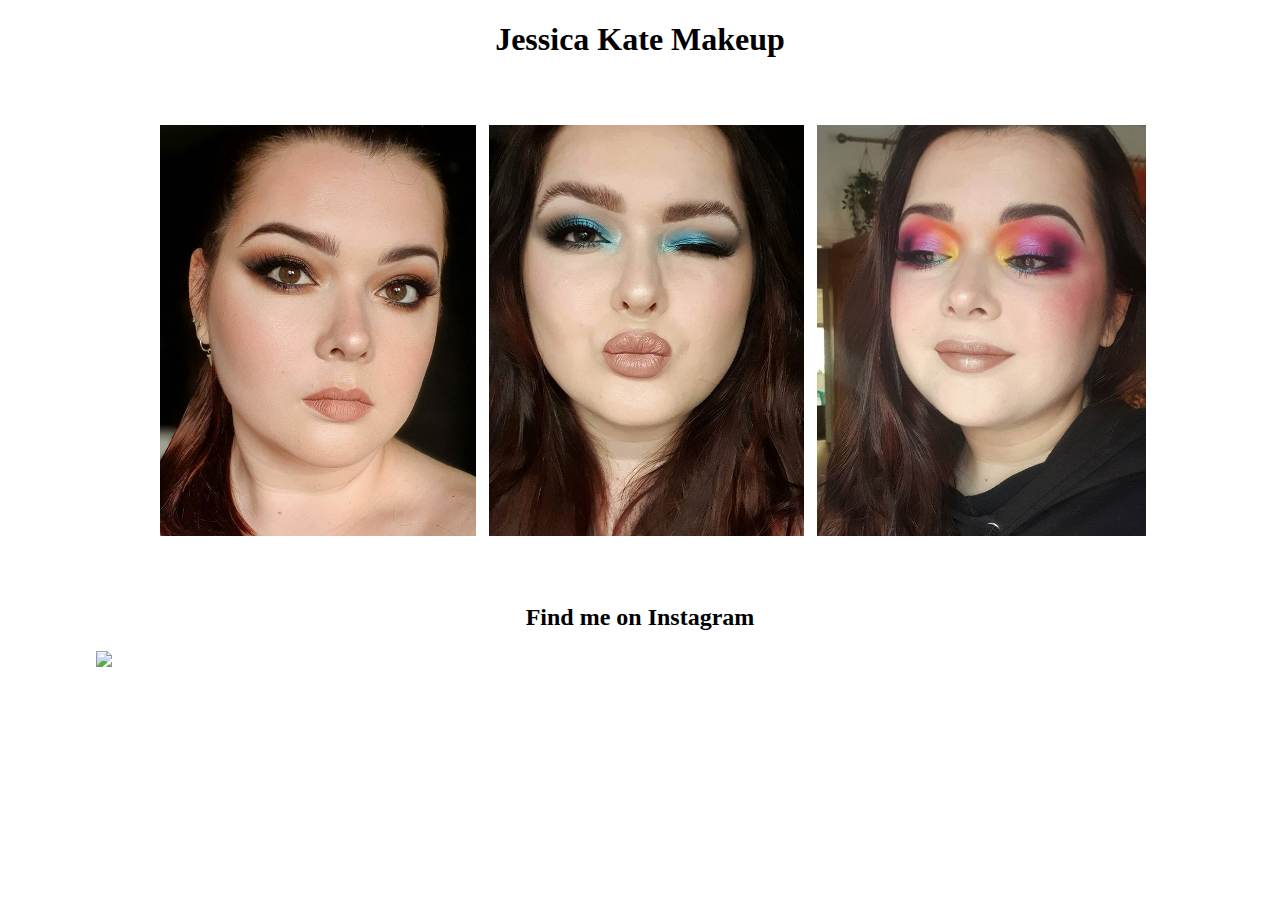
==== index.html @ 01e605d6 "added images and instagram" ====
<!DOCTYPE html>

<html>
    <head>
        <meta name="viewport" content="width=device-width, initial-scale=1.0">
        <style>
            .container
            {
                width: 85vw;
                margin: 0 auto;
                position: relative;
                min-height: 100vh;
                padding: 0;
                
            }

            html,
            body {
                height: 100vh;
                padding: 0;
                margin: 0;
                background-color: white;
            }

            .content
            {
                margin: 2vh 2vw;
            }

            .body-content 
            {
                margin-top: 2vh;
                margin-bottom: 2vh;
                padding-left: 2vw;
                padding-right: 2vw;
                padding-top: 5vh;
                padding-bottom: 5vh;
                color: #000;
                height: 100%;
            }

            .grid-container 
            {
                display: grid;
                grid-template-columns: auto auto auto;
            }
            .grid-item 
            {
                background-color: white;
                text-align: center;
            }

            .grid-img
            {
                object-fit: contain;
                width:100%;
                margin-left: 1vw;
            }

            h1,h2
            {
                text-align: center;
            }

            .center {
                display: block;
                margin-left: auto;
                margin-right: auto;
            }
        </style>
    </head>
    <body>
        <div class="container">
            <h1>Jessica Kate Makeup</h1>
            <div class="content body-content">
                <div class="grid-container">
                    <div class="grid-item">
                        <img class="grid-img" src="Images/2.jpg" alt="Jess">
                    </div>
                    <div class="grid-item">
                        <img class="grid-img" src="Images/1.jpg" alt="Jess">
                    </div>
                    <div class="grid-item">
                        <img class="grid-img" src="Images/3.jpg" alt="Jess">
                    </div>  
                </div>
            </div>
            <h2>Find me on Instagram</h2>
            <a href="https://www.instagram.com/jessicakatemakeup/"><img class="center" src="https://img.icons8.com/fluent/48/000000/instagram-new.png"/></a>
        </div>
    </body>
</html>
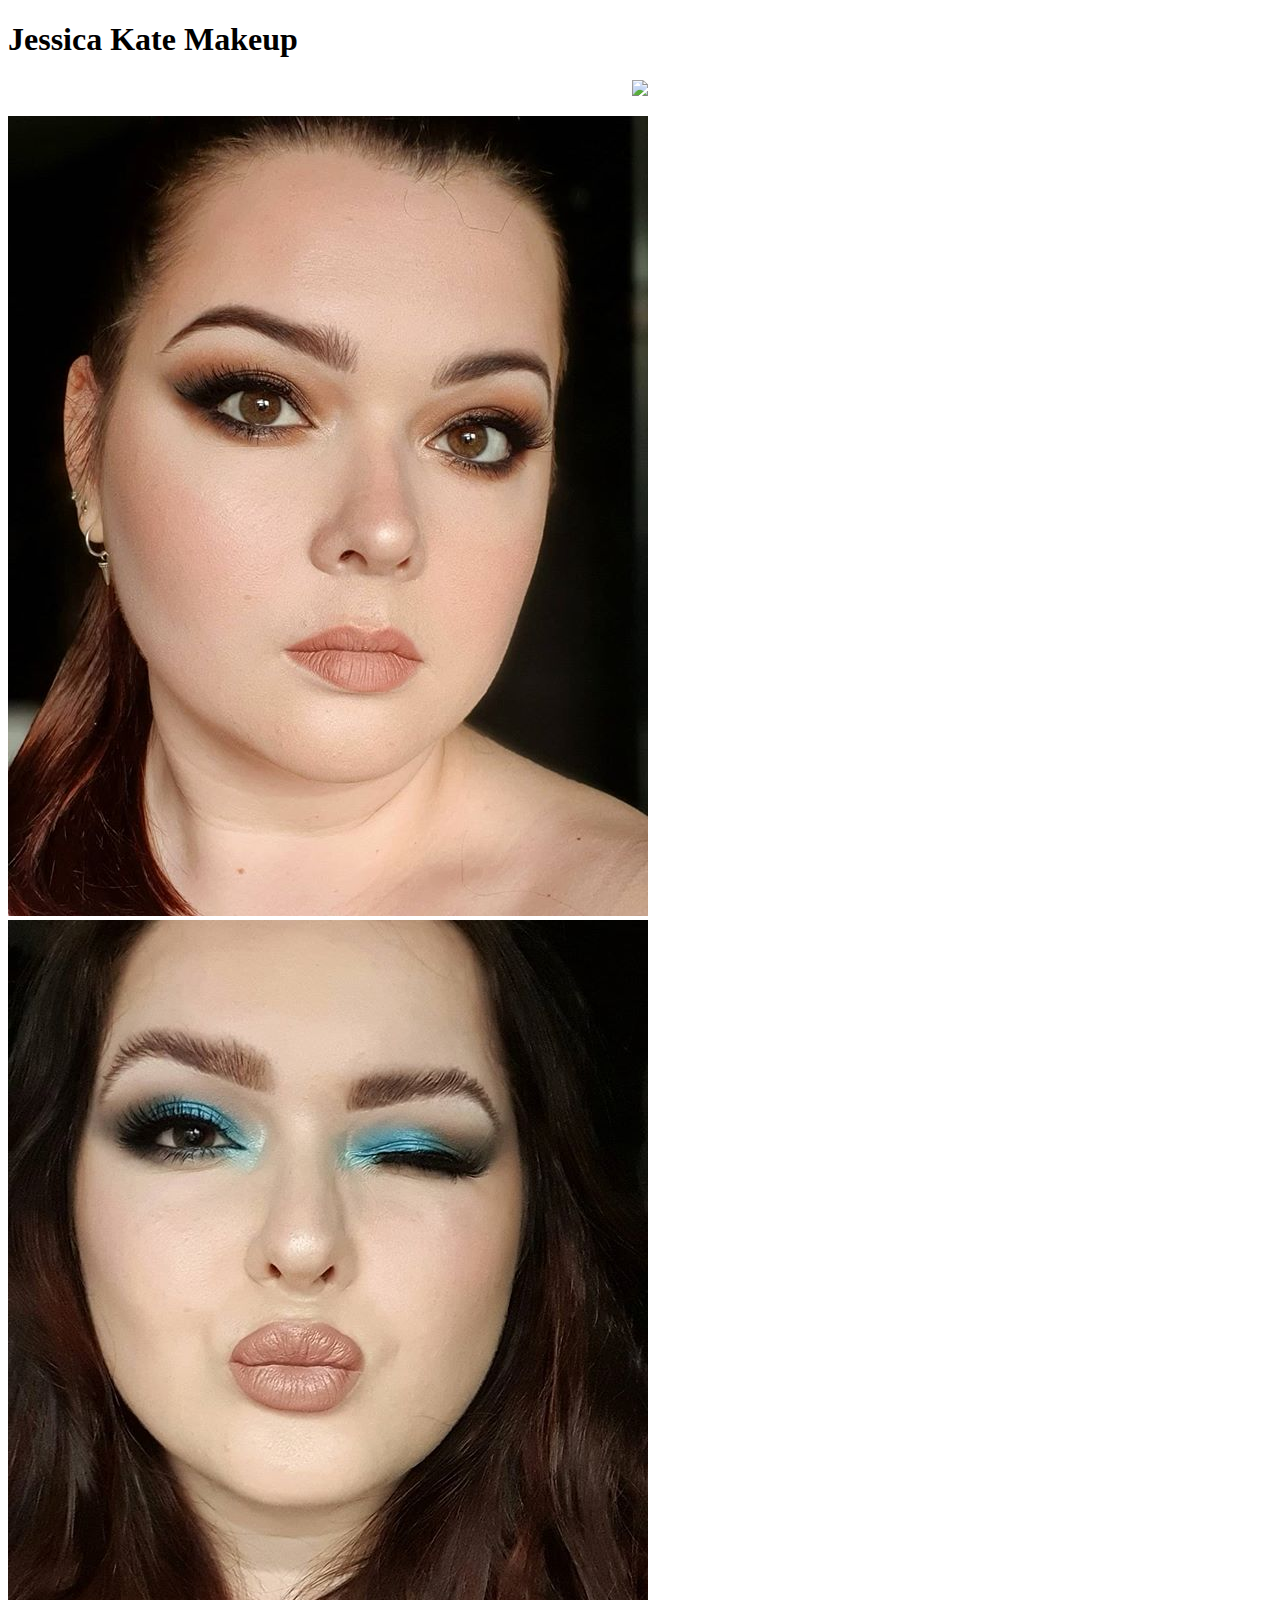
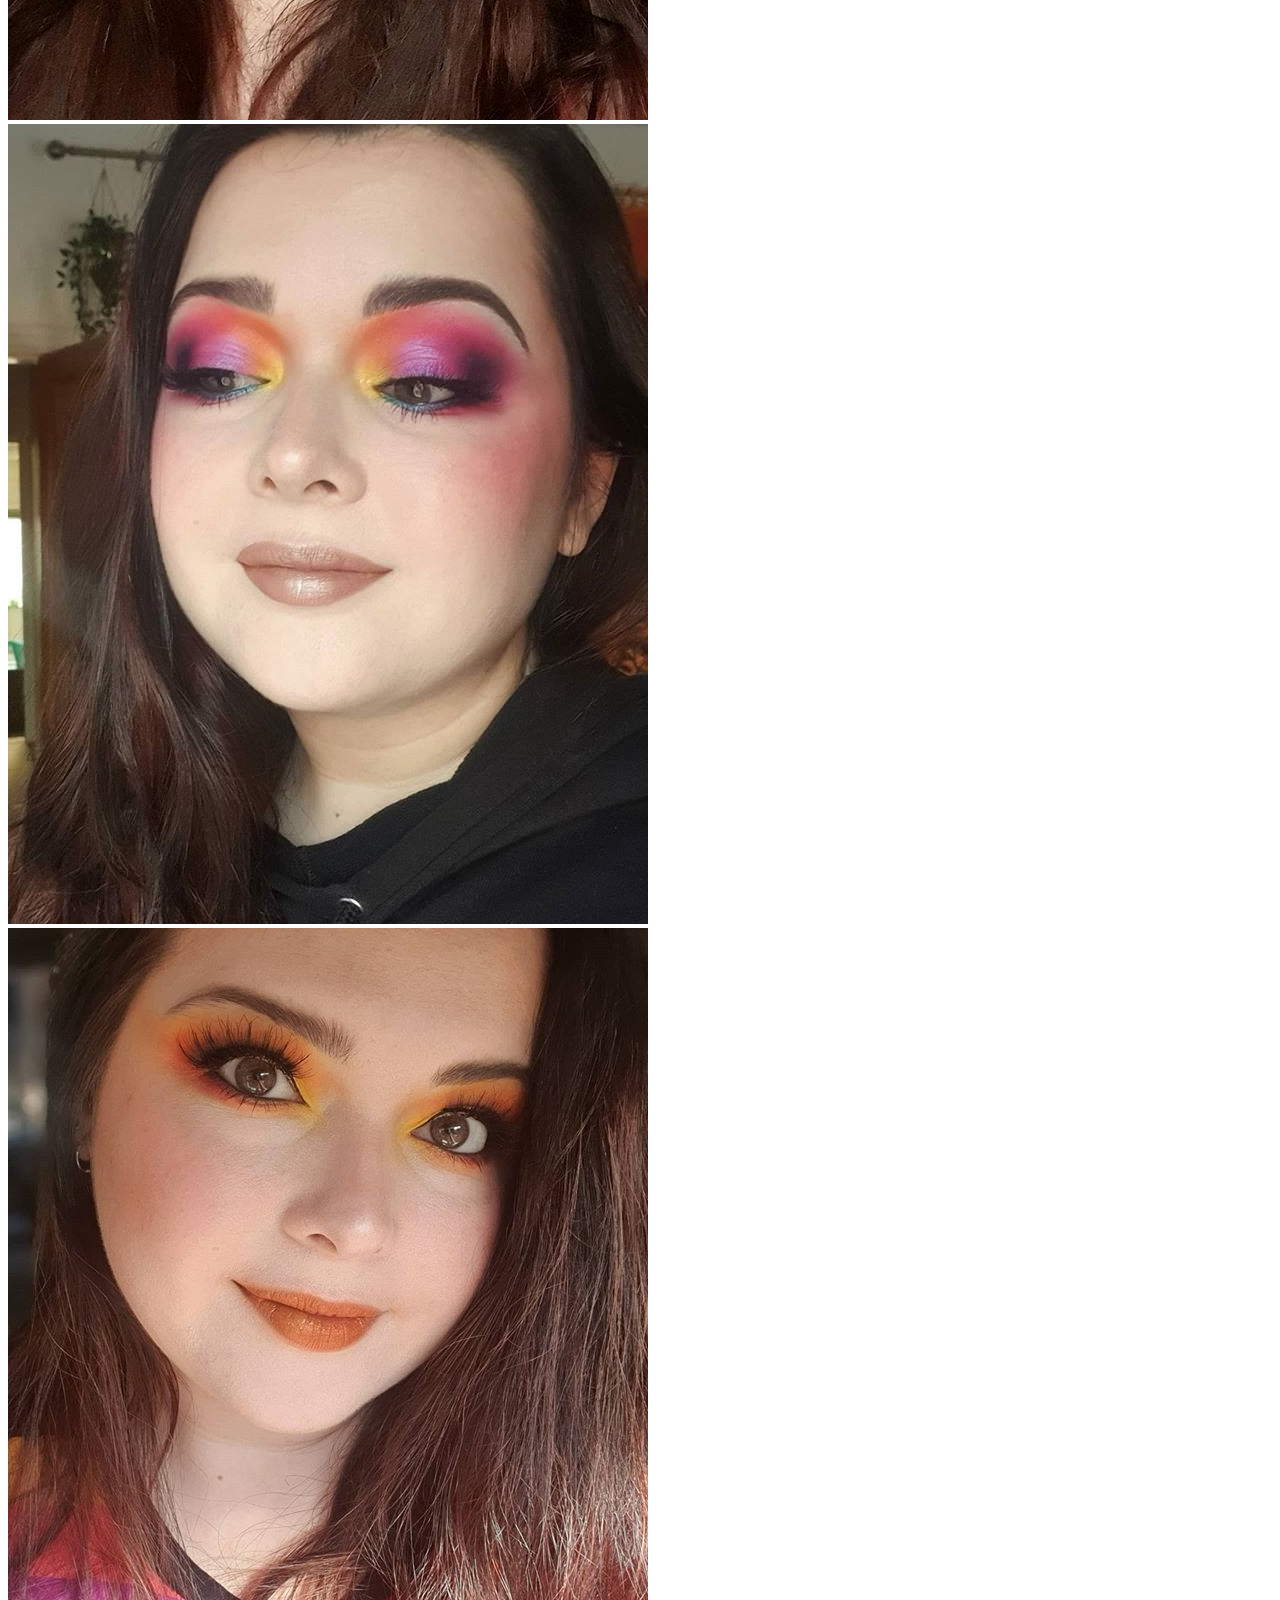
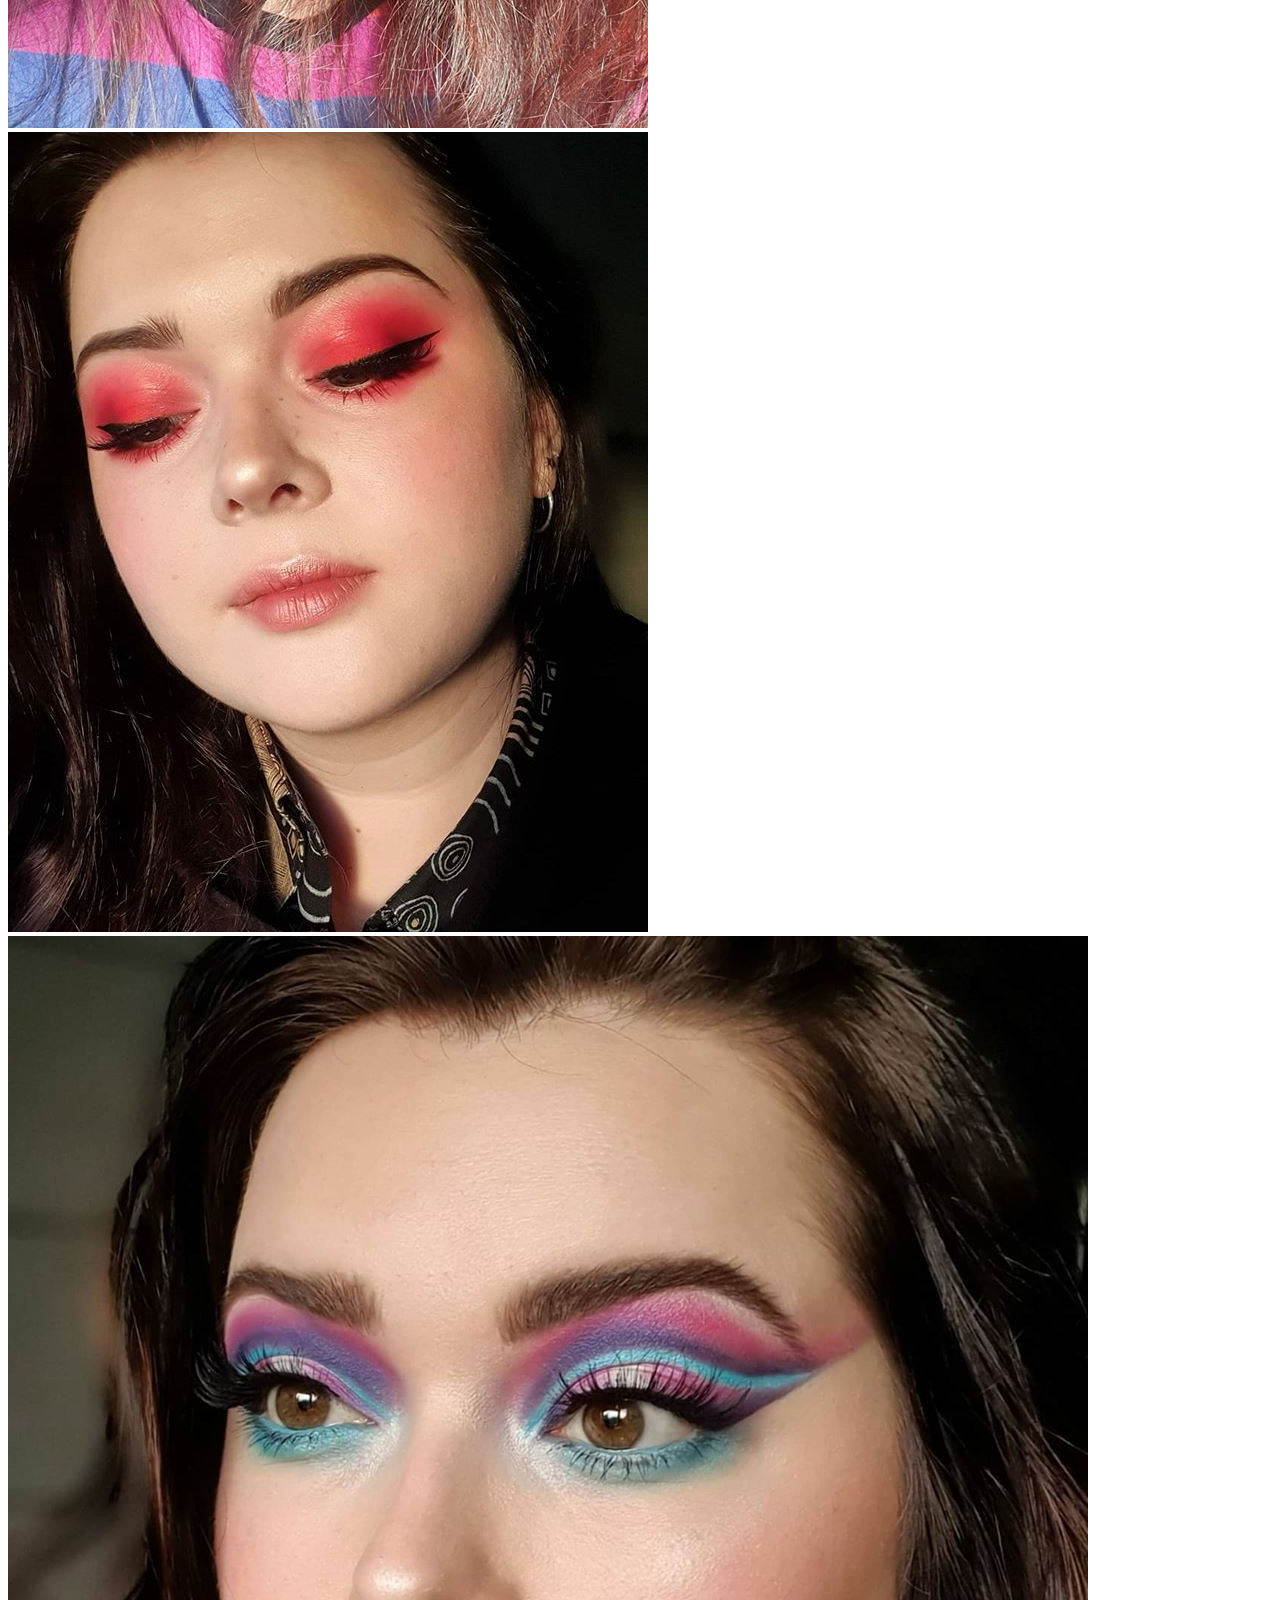
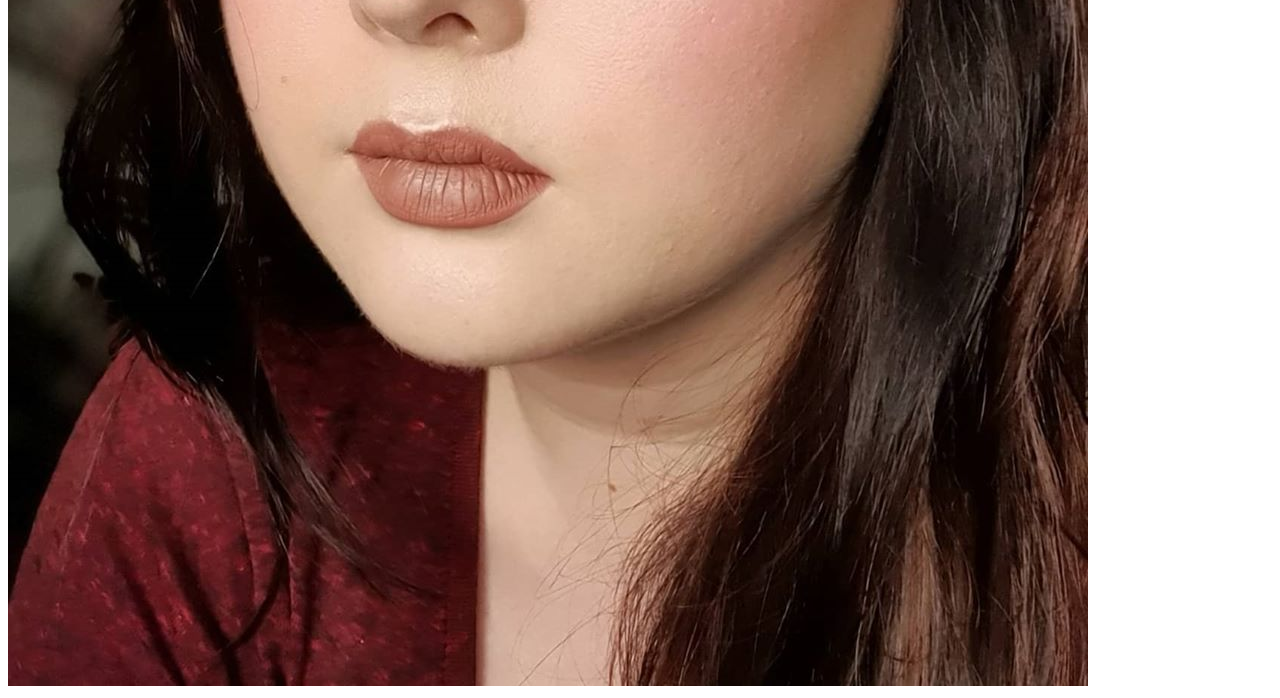
==== commit 28bbbd29: "CNAME" ====
--- a/index.html
+++ b/index.html
@@ -3,77 +3,17 @@
 <html>
     <head>
         <meta name="viewport" content="width=device-width, initial-scale=1.0">
-        <style>
-            .container
-            {
-                width: 85vw;
-                margin: 0 auto;
-                position: relative;
-                min-height: 100vh;
-                padding: 0;
-                
-            }
-
-            html,
-            body {
-                height: 100vh;
-                padding: 0;
-                margin: 0;
-                background-color: white;
-            }
-
-            .content
-            {
-                margin: 2vh 2vw;
-            }
-
-            .body-content 
-            {
-                margin-top: 2vh;
-                margin-bottom: 2vh;
-                padding-left: 2vw;
-                padding-right: 2vw;
-                padding-top: 5vh;
-                padding-bottom: 5vh;
-                color: #000;
-                height: 100%;
-            }
-
-            .grid-container 
-            {
-                display: grid;
-                grid-template-columns: auto auto auto;
-            }
-            .grid-item 
-            {
-                background-color: white;
-                text-align: center;
-            }
-
-            .grid-img
-            {
-                object-fit: contain;
-                width:100%;
-                margin-left: 1vw;
-            }
-
-            h1,h2
-            {
-                text-align: center;
-            }
-
-            .center {
-                display: block;
-                margin-left: auto;
-                margin-right: auto;
-            }
-        </style>
+        <link rel="stylesheet" type="text/css" href="css/main.css?" />
     </head>
     <body>
         <div class="container">
             <h1>Jessica Kate Makeup</h1>
+            <p style="text-align:center;">
+                <a href="https://www.instagram.com/jessicakatemakeup/"><img src="https://img.icons8.com/fluent/48/000000/instagram-new.png"/></a>
+            </p>
             <div class="content body-content">
                 <div class="grid-container">
+                    <!-- ROW 1 -->
                     <div class="grid-item">
                         <img class="grid-img" src="Images/2.jpg" alt="Jess">
                     </div>
@@ -83,10 +23,21 @@
                     <div class="grid-item">
                         <img class="grid-img" src="Images/3.jpg" alt="Jess">
                     </div>  
+                    
+                    <!-- ROW 2 -->
+                    <div class="grid-item">
+                        <img class="grid-img" src="Images/5.jpg" alt="Jess">
+                    </div>
+                    <div class="grid-item">
+                        <img class="grid-img" src="Images/6.jpg" alt="Jess">
+                    </div>
+                    <div class="grid-item">
+                        <img class="grid-img" src="Images/4.jpg" alt="Jess">
+                    </div>
                 </div>
             </div>
-            <h2>Find me on Instagram</h2>
-            <a href="https://www.instagram.com/jessicakatemakeup/"><img class="center" src="https://img.icons8.com/fluent/48/000000/instagram-new.png"/></a>
+            <div class="footer">
+            </div>
         </div>
     </body>
 </html>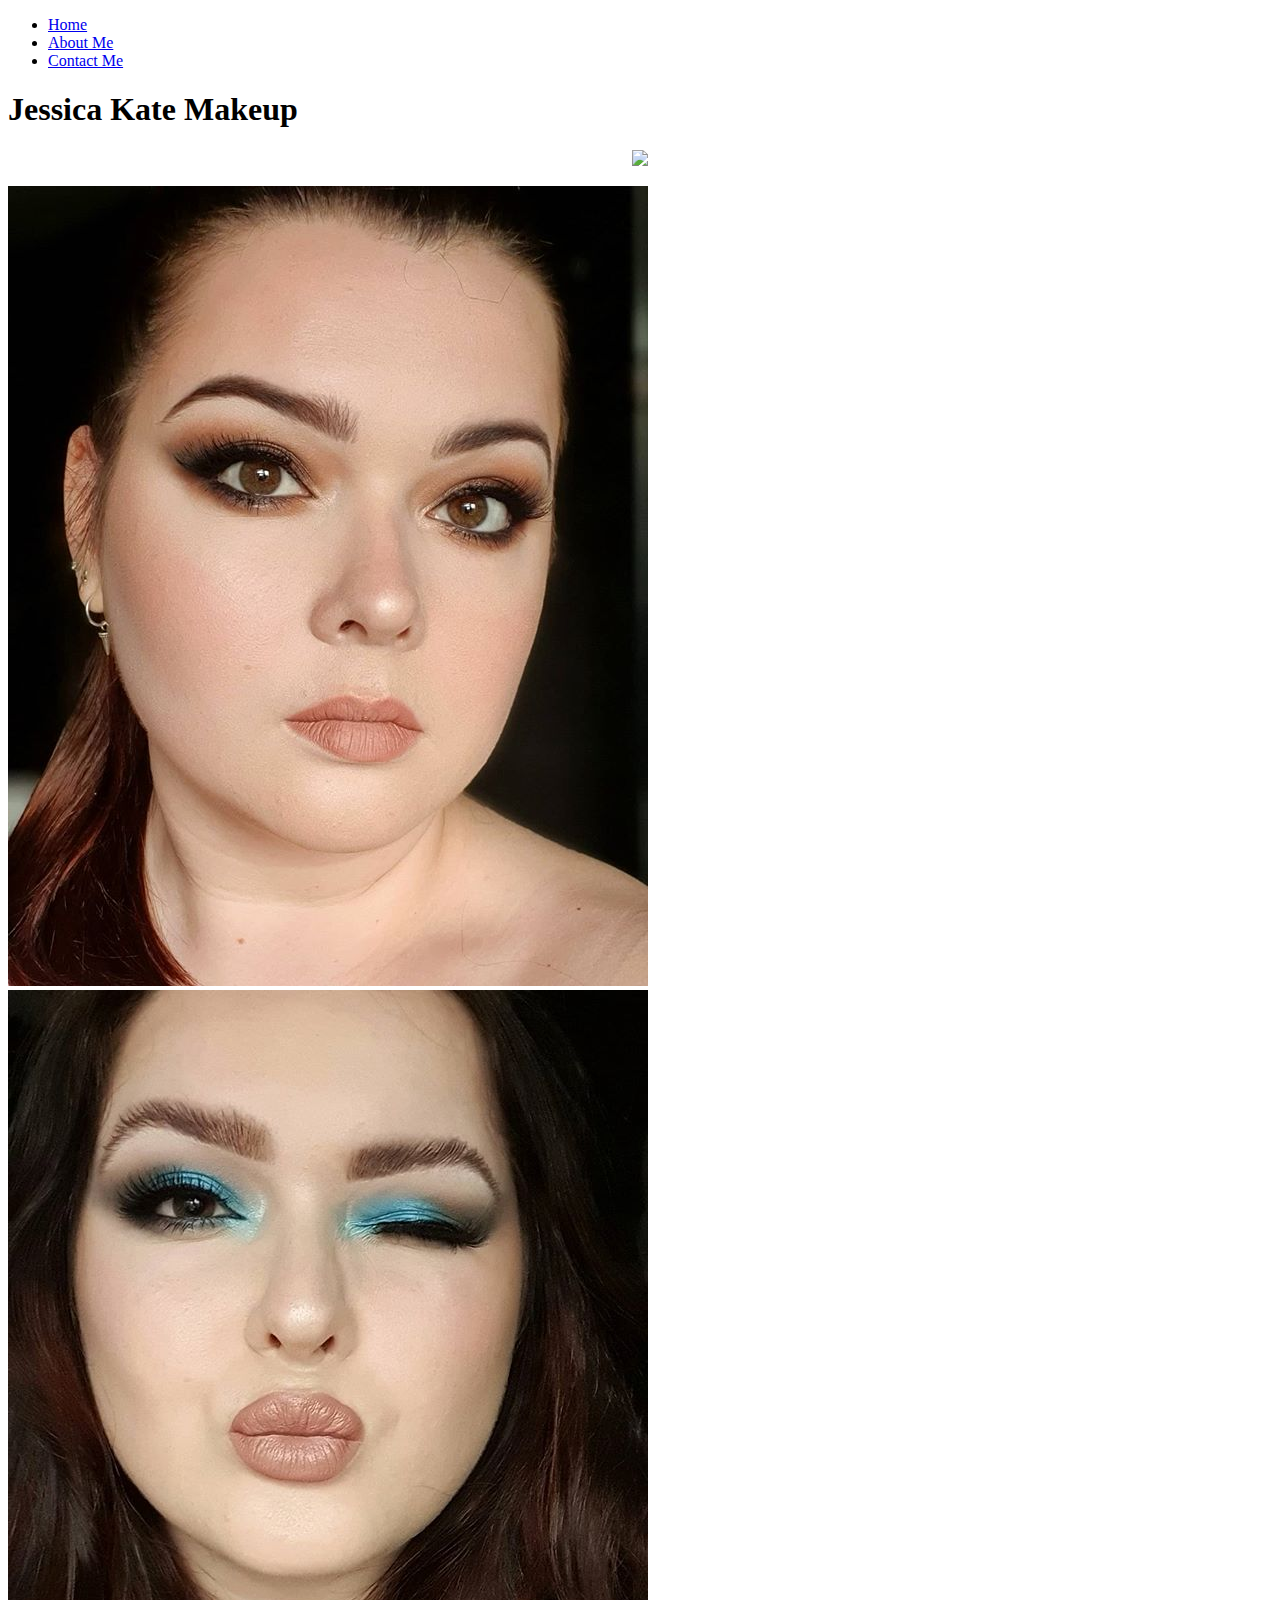
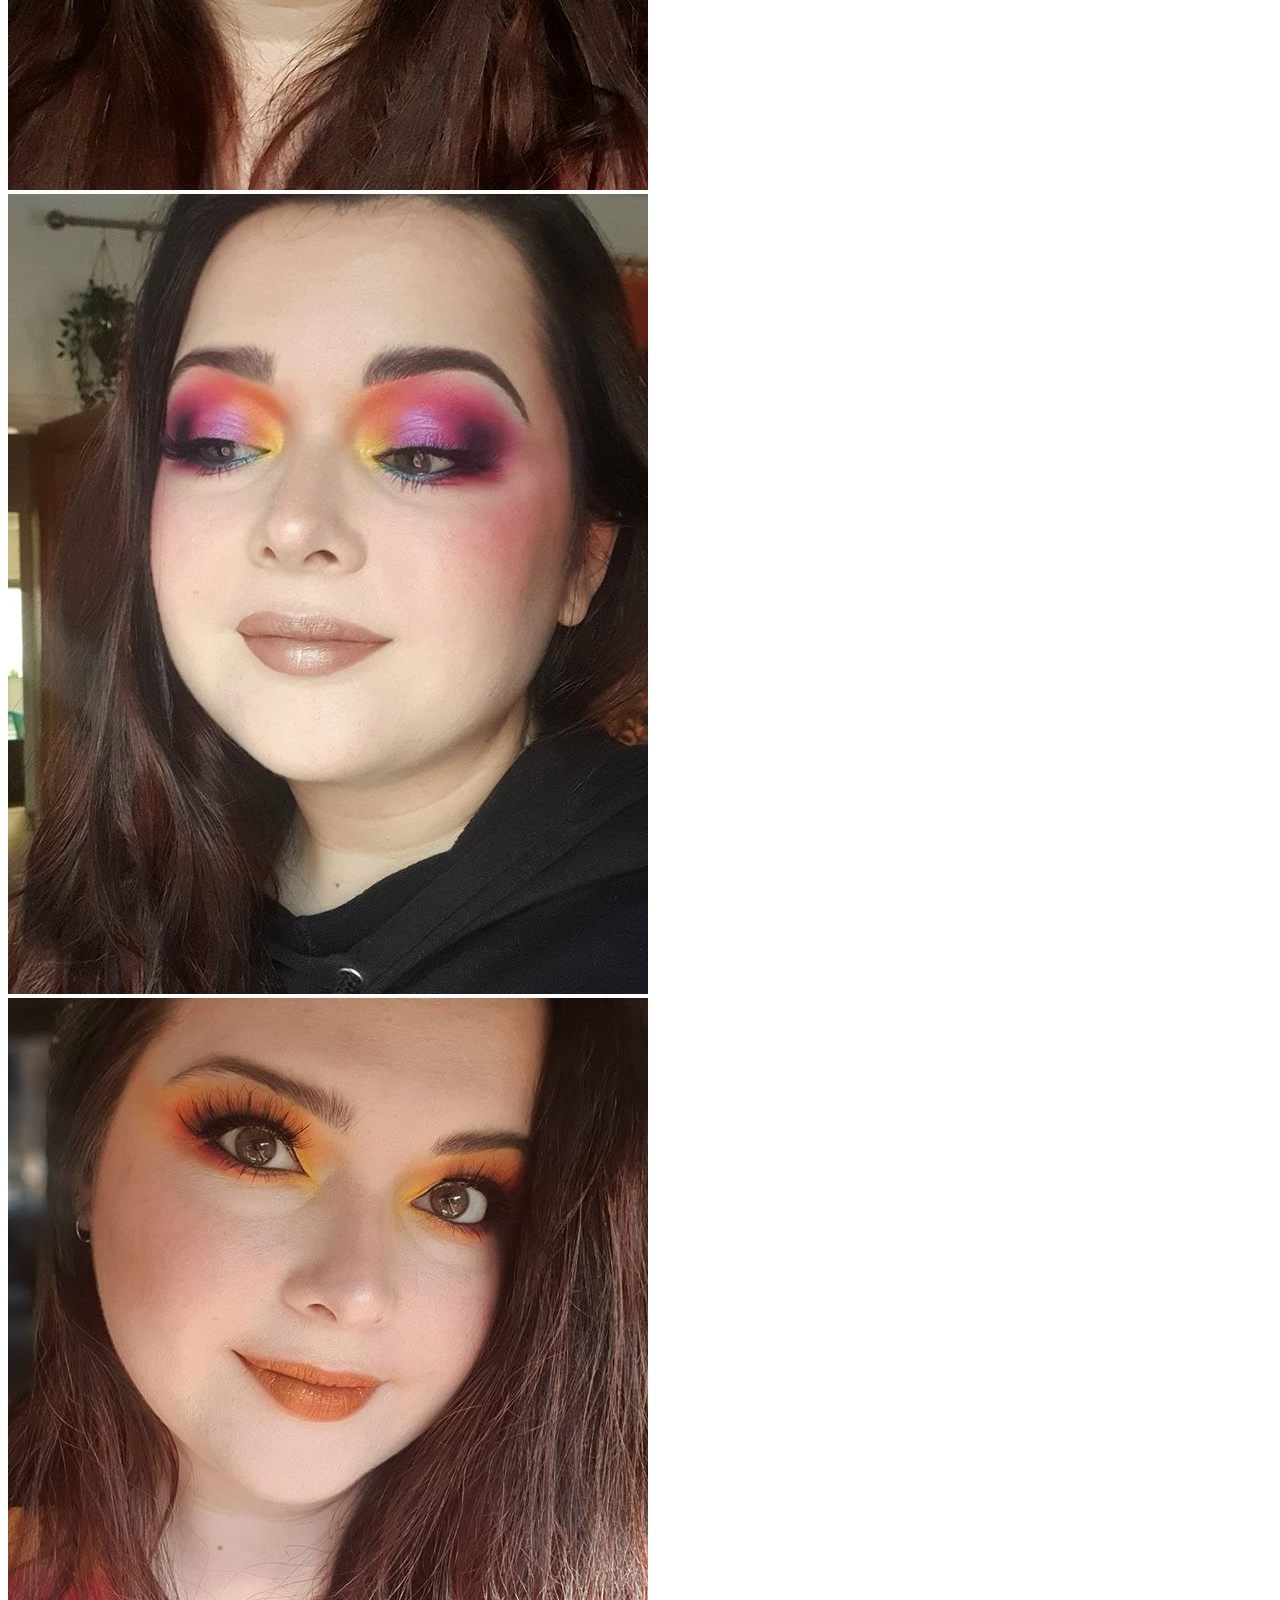
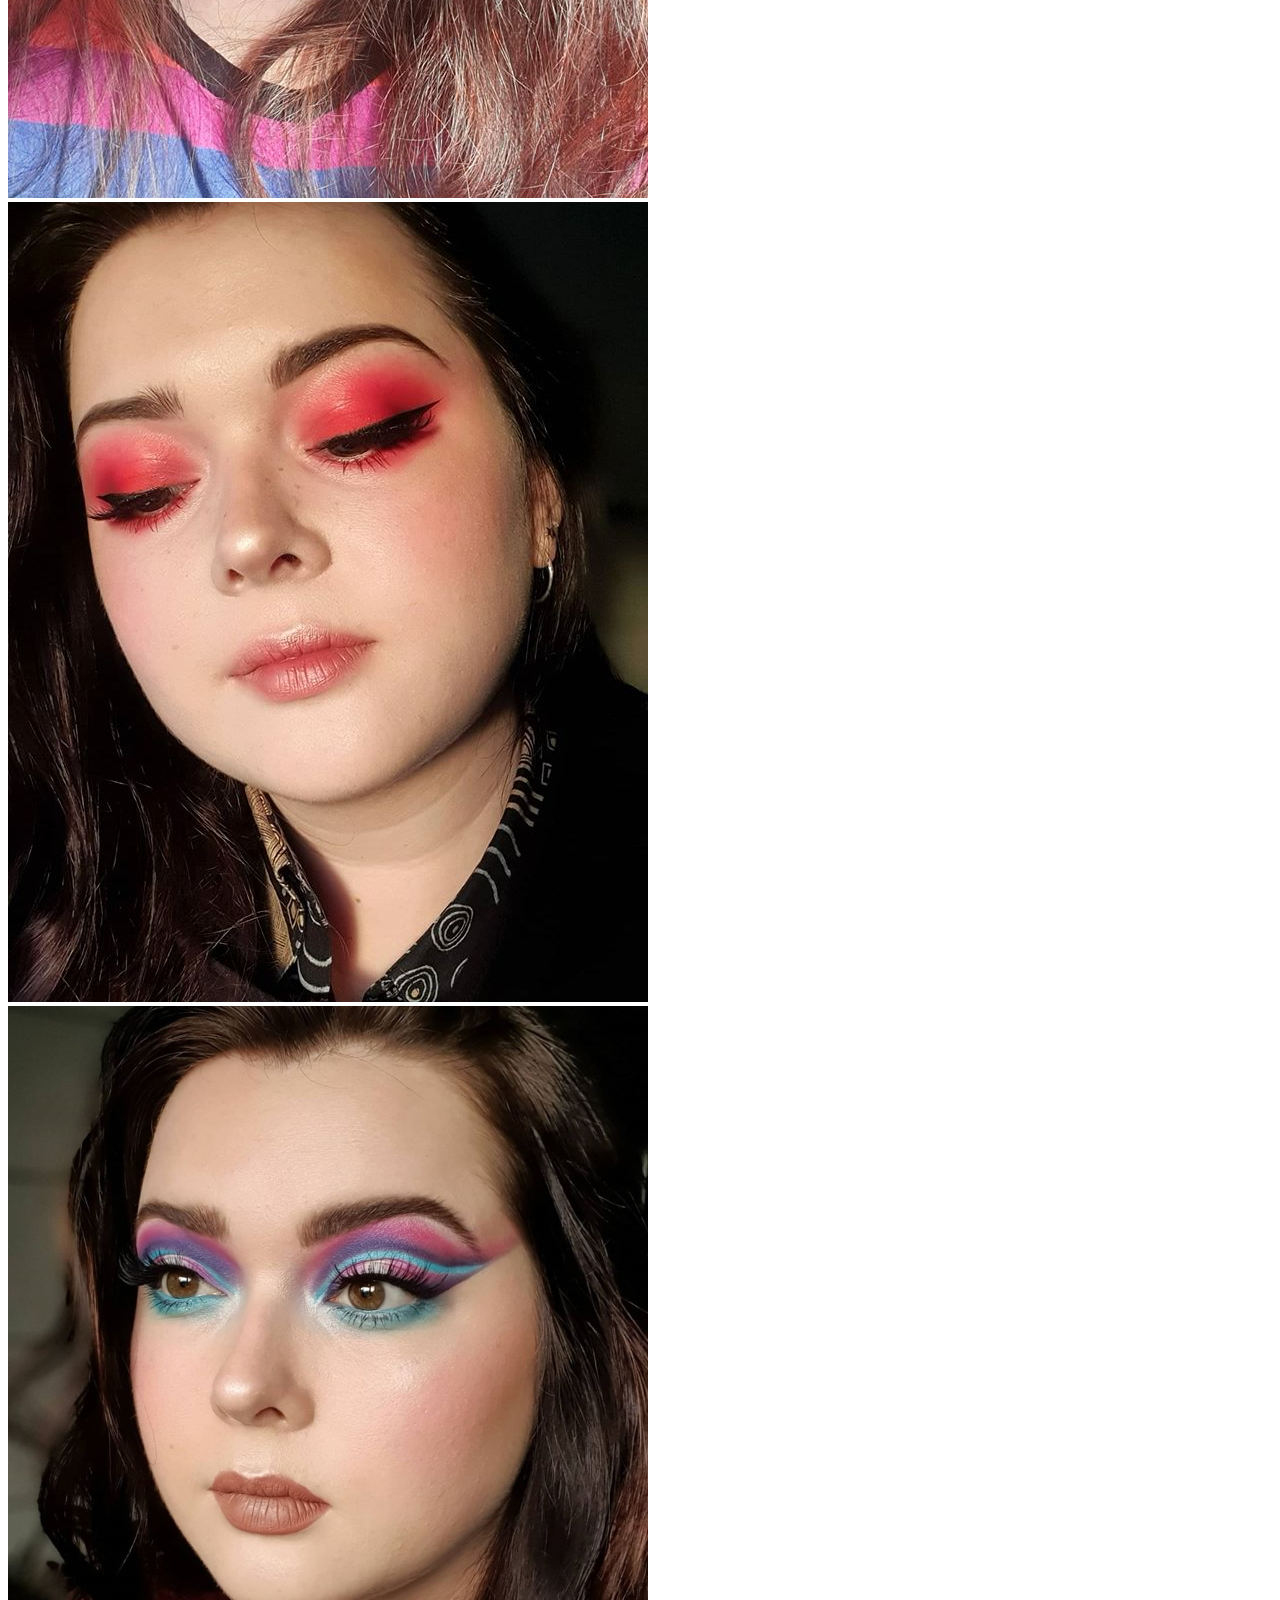
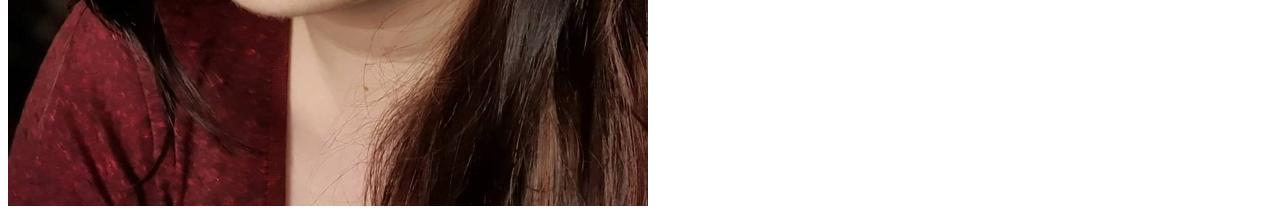
==== commit ed16e2c7: "NAV UPDATE" ====
--- a/index.html
+++ b/index.html
@@ -1,12 +1,44 @@
 <!DOCTYPE html>
-
 <html>
     <head>
         <meta name="viewport" content="width=device-width, initial-scale=1.0">
         <link rel="stylesheet" type="text/css" href="css/main.css?" />
+
+        <script>
+            function includeHTML() {
+              var z, i, elmnt, file, xhttp;
+              /*loop through a collection of all HTML elements:*/
+              z = document.getElementsByTagName("*");
+              for (i = 0; i < z.length; i++) {
+                elmnt = z[i];
+                /*search for elements with a certain atrribute:*/
+                file = elmnt.getAttribute("include-html");
+                if (file) {
+                  /*make an HTTP request using the attribute value as the file name:*/
+                  xhttp = new XMLHttpRequest();
+                  xhttp.onreadystatechange = function() {
+                    if (this.readyState == 4) {
+                      if (this.status == 200) {elmnt.innerHTML = this.responseText;}
+                      if (this.status == 404) {elmnt.innerHTML = "Page not found.";}
+                      /*remove the attribute, and call this function once more:*/
+                      elmnt.removeAttribute("include-html");
+                      includeHTML();
+                    }
+                  }      
+                  xhttp.open("GET", file, true);
+                  xhttp.send();
+                  /*exit the function:*/
+                  return;
+                }
+              }
+            };
+        </script>
+
     </head>
     <body>
         <div class="container">
+            <div include-html="navigation.html"></div> 
+
             <h1>Jessica Kate Makeup</h1>
             <p style="text-align:center;">
                 <a href="https://www.instagram.com/jessicakatemakeup/"><img src="https://img.icons8.com/fluent/48/000000/instagram-new.png"/></a>
@@ -37,7 +69,11 @@
                 </div>
             </div>
             <div class="footer">
+
             </div>
         </div>
+        <script>
+            includeHTML();
+        </script>
     </body>
 </html>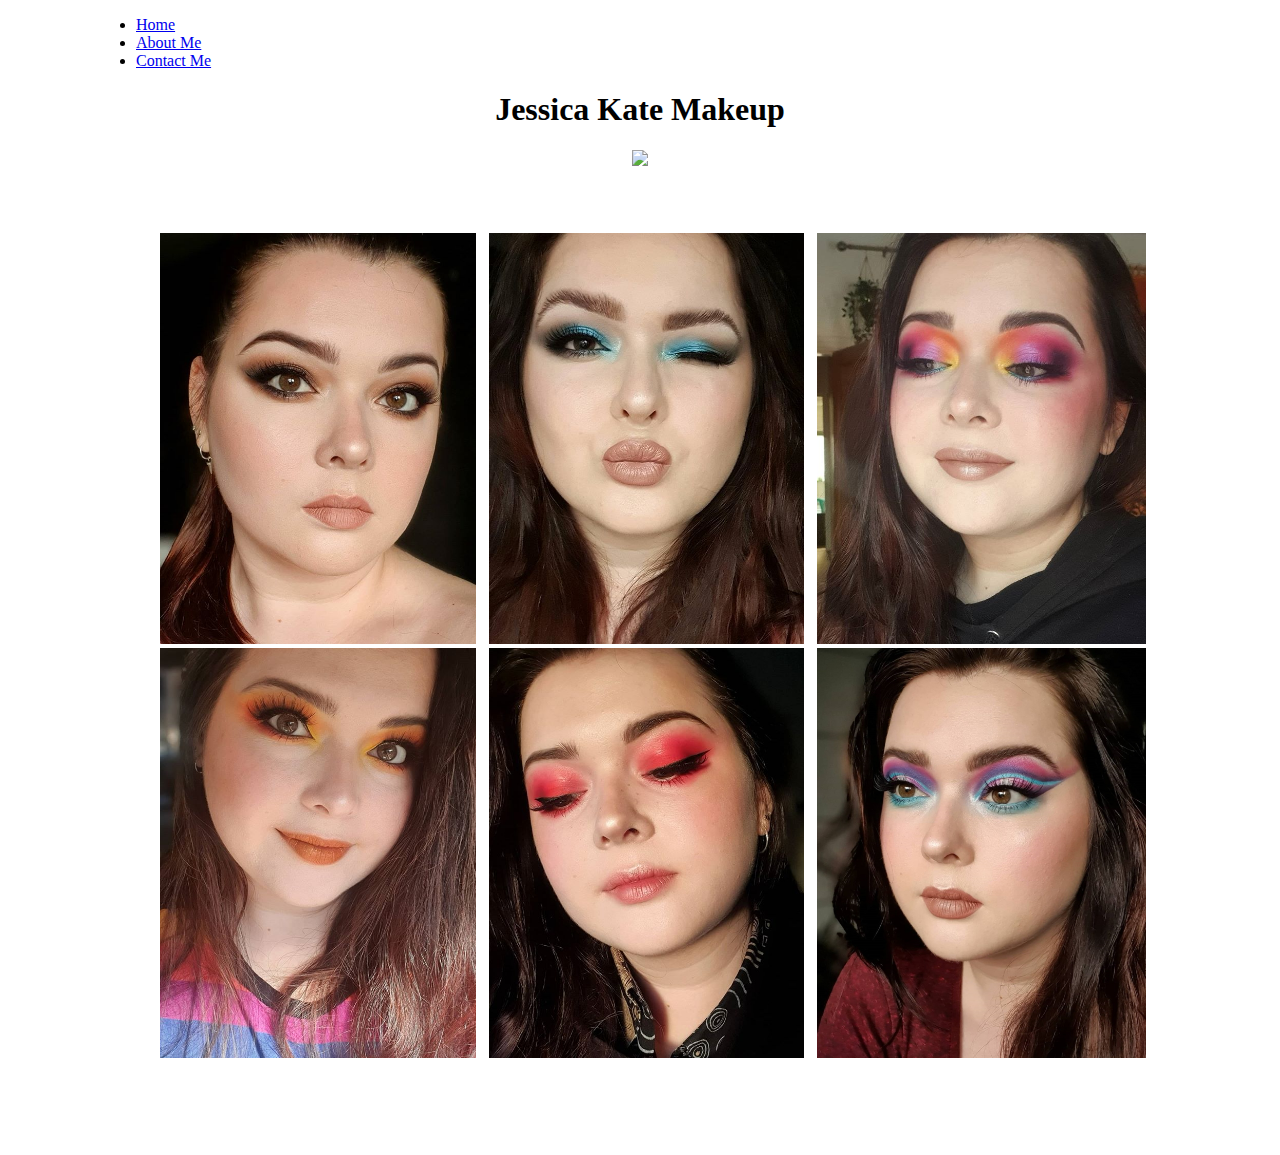
==== commit 2d80a894: "Update index.html" ====
--- a/index.html
+++ b/index.html
@@ -2,7 +2,7 @@
 <html>
     <head>
         <meta name="viewport" content="width=device-width, initial-scale=1.0">
-        <link rel="stylesheet" type="text/css" href="css/main.css?" />
+        <link rel="stylesheet" type="text/css" href="CSS/main.css?" />
 
         <script>
             function includeHTML() {
--- a/CSS/main.css
+++ b/CSS/main.css
@@ -0,0 +1,83 @@
+.container
+{
+    width: 85vw;
+    margin: 0 auto;
+    position: relative;
+    min-height: 100vh;
+    padding: 0;
+    
+}
+
+html,
+body {
+    height: 100vh;
+    padding: 0;
+    margin: 0;
+    background-color: white;
+}
+
+.content
+{
+    margin: 2vh 2vw;
+}
+
+.body-content 
+{
+    margin-top: 2vh;
+    margin-bottom: 2vh;
+    padding-left: 2vw;
+    padding-right: 2vw;
+    padding-top: 5vh;
+    padding-bottom: 5vh;
+    color: #000;
+    height: 100%;
+}
+
+.grid-container 
+{
+    display: grid;
+    grid-template-columns: auto;
+}
+
+.grid-item 
+{
+    background-color: white;
+    text-align: center;
+}
+
+.grid-img
+{
+    object-fit: contain;
+    width:100%;
+    margin-left: 1vw;
+}
+
+h1,h2
+{
+    text-align: center;
+}
+
+.footer 
+{
+    text-align: center;
+    padding: 15px;
+}
+
+
+@media only screen and (min-width: 600px) 
+{
+     /* For tablets: */
+    .grid-container 
+    {
+        grid-template-columns: auto auto;
+    }
+}
+
+@media only screen and (min-width: 768px) 
+{
+    /* For desktops: */
+    .grid-container 
+    {
+        grid-template-columns: auto auto auto;
+    }
+}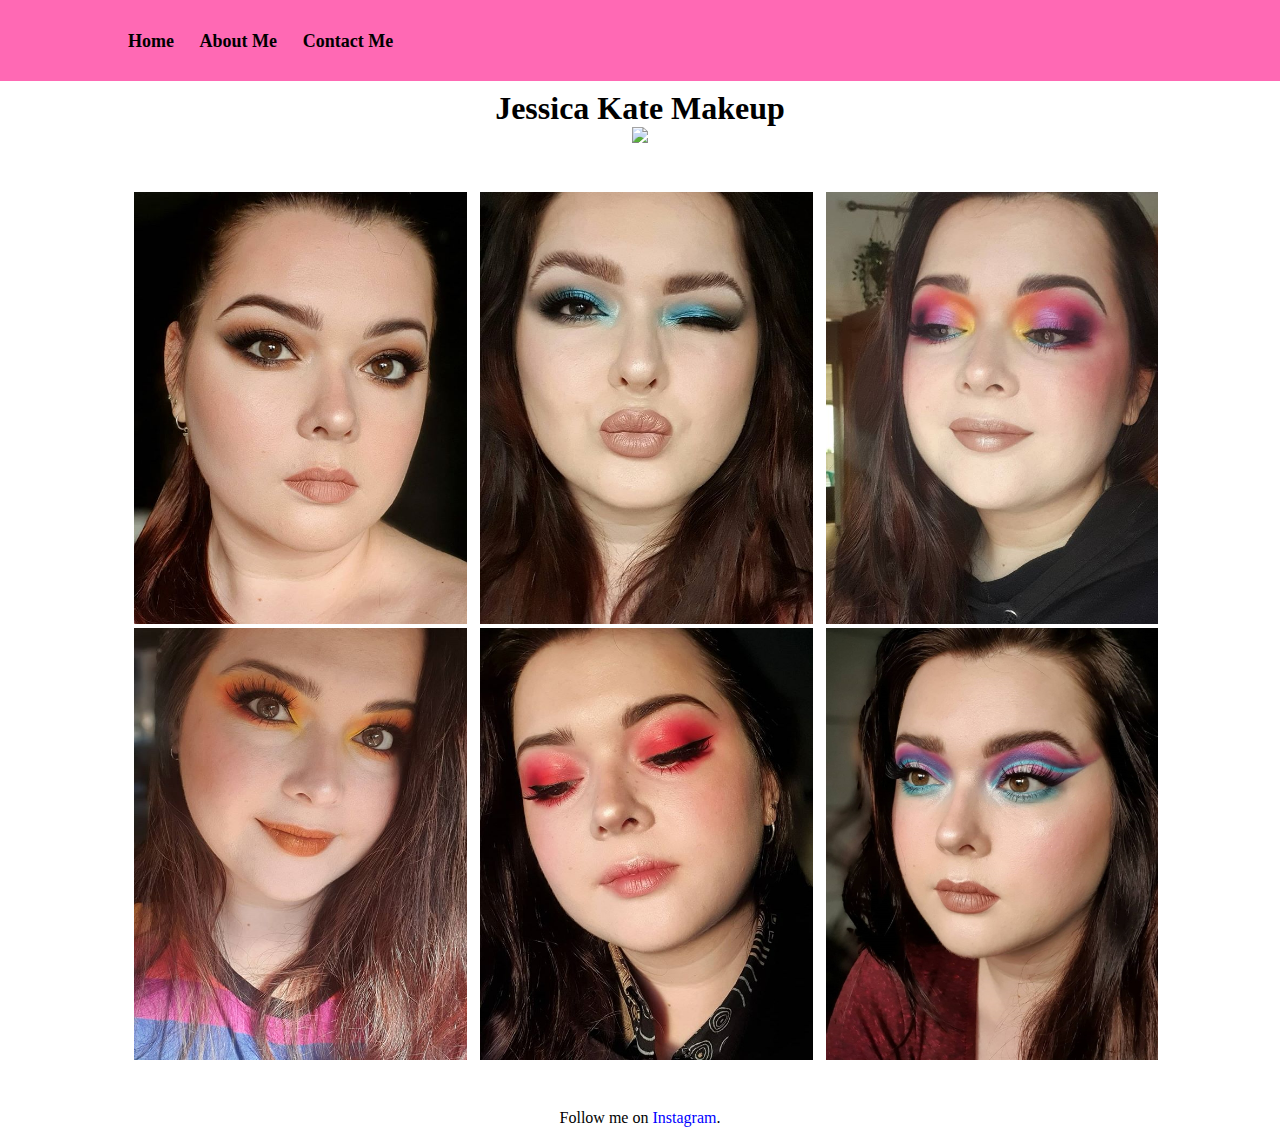
==== commit 2e45cd08: "Added hover images" ====
--- a/index.html
+++ b/index.html
@@ -36,40 +36,118 @@
 
     </head>
     <body>
+        <div include-html="navigation.html">
+            <!--
+            <div class="navigation">
+                <ul>
+                    <li>
+                        <a href="http://jessicakatemakeup.co.uk/" aria-current="page">Home</a>
+                    </li>
+                    <li>
+                        <a href="about_me.html" aria-current="page">About Me</a>
+                    </li>
+                    <li>
+                        <a href="contact_me.html" aria-current="page">Contact Me</a>
+                    </li>
+                </ul>
+            </div>
+            -->
+        </div> 
         <div class="container">
-            <div include-html="navigation.html"></div> 
+            <div class="header">
+                <h1>Jessica Kate Makeup</h1>
+                <p style="text-align:center;">
+                    <a href="https://www.instagram.com/jessicakatemakeup/"><img src="https://img.icons8.com/fluent/48/000000/instagram-new.png"/></a>
+                </p>
+            </div>
 
-            <h1>Jessica Kate Makeup</h1>
-            <p style="text-align:center;">
-                <a href="https://www.instagram.com/jessicakatemakeup/"><img src="https://img.icons8.com/fluent/48/000000/instagram-new.png"/></a>
-            </p>
             <div class="content body-content">
                 <div class="grid-container">
                     <!-- ROW 1 -->
                     <div class="grid-item">
-                        <img class="grid-img" src="Images/2.jpg" alt="Jess">
+                        <div class=" portfolio-container">
+                            <div class="portfolio-image">
+                                <img class="grid-img" src="Images/2.jpg" alt="Jess">  
+                            </div>
+                            <div class="portfolio">
+                                <div class="portfolio-text">
+                                    <h3>Image Name</h3>
+                                    <p>LINK TO PAGE</p>
+                                </div>
+                            </div>
+                        </div>
                     </div>
                     <div class="grid-item">
-                        <img class="grid-img" src="Images/1.jpg" alt="Jess">
+                        <div class=" portfolio-container">
+                            <div class="portfolio-image">
+                                <img class="grid-img" src="Images/1.jpg" alt="Jess">  
+                            </div>
+                            <div class="portfolio">
+                                <div class="portfolio-text">
+                                    <h3>Image Name</h3>
+                                    <p>LINK TO PAGE</p>
+                                </div>
+                            </div>
+                        </div>
                     </div>
                     <div class="grid-item">
-                        <img class="grid-img" src="Images/3.jpg" alt="Jess">
-                    </div>  
+                        <div class=" portfolio-container">
+                            <div class="portfolio-image">
+                                <img class="grid-img" src="Images/3.jpg" alt="Jess">  
+                            </div>
+                            <div class="portfolio">
+                                <div class="portfolio-text">
+                                    <h3>Image Name</h3>
+                                    <p>LINK TO PAGE</p>
+                                </div>
+                            </div>
+                        </div>
+                    </div> 
                     
                     <!-- ROW 2 -->
                     <div class="grid-item">
-                        <img class="grid-img" src="Images/5.jpg" alt="Jess">
+                        <div class=" portfolio-container">
+                            <div class="portfolio-image">
+                                <img class="grid-img" src="Images/5.jpg" alt="Jess">  
+                            </div>
+                            <div class="portfolio">
+                                <div class="portfolio-text">
+                                    <h3>Image Name</h3>
+                                    <p>LINK TO PAGE</p>
+                                </div>
+                            </div>
+                        </div>
                     </div>
                     <div class="grid-item">
-                        <img class="grid-img" src="Images/6.jpg" alt="Jess">
+                        <div class=" portfolio-container">
+                            <div class="portfolio-image">
+                                <img class="grid-img" src="Images/6.jpg" alt="Jess">  
+                            </div>
+                            <div class="portfolio">
+                                <div class="portfolio-text">
+                                    <h3>Image Name</h3>
+                                    <p>LINK TO PAGE</p>
+                                </div>
+                            </div>
+                        </div>
                     </div>
                     <div class="grid-item">
-                        <img class="grid-img" src="Images/4.jpg" alt="Jess">
+                        <div class=" portfolio-container">
+                            <div class="portfolio-image">
+                                <img class="grid-img" src="Images/4.jpg" alt="Jess">  
+                            </div>
+                            <div class="portfolio">
+                                <div class="portfolio-text">
+                                    <h3>Image Name</h3>
+                                    <p>LINK TO PAGE</p>
+                                </div>
+                            </div>
+                        </div>
                     </div>
                 </div>
             </div>
             <div class="footer">
-
+                Follow me on <a href="https://www.instagram.com/jessicakatemakeup/">Instagram</a>.
             </div>
         </div>
         <script>
--- a/CSS/main.css
+++ b/CSS/main.css
@@ -1,3 +1,10 @@
+*
+{
+	margin: 0;
+    padding: 0;
+    /*border: 1px solid black;*/
+}
+
 .container
 {
     width: 85vw;
@@ -16,15 +23,10 @@
     background-color: white;
 }
 
-.content
-{
-    margin: 2vh 2vw;
-}
+
 
 .body-content 
 {
-    margin-top: 2vh;
-    margin-bottom: 2vh;
     padding-left: 2vw;
     padding-right: 2vw;
     padding-top: 5vh;
@@ -57,10 +59,102 @@
     text-align: center;
 }
 
+a
+{
+	text-decoration: none;
+	color:#00F;
+}
+
+.header
+{
+    margin-top: 10vh;
+}
+
 .footer 
 {
     text-align: center;
-    padding: 15px;
+    margin-bottom: 15vh;
+}
+
+.navigation
+{
+    width: 100%;
+	z-index: 9999;
+	top:0;
+	position:fixed;
+    white-space: nowrap;
+    background-color: hotpink;    
+    padding: 2.5vh 2.5vw;
+    font-size: large;
+}
+
+.navigation a 
+{
+    display: block;
+    color: black;
+    height: 100%;
+    line-height: 100%; 
+    font-weight: bold;
+    text-align: center;
+}
+
+.navigation a:visited 
+{
+    color: black;
+}
+
+.navigation a:hover
+{
+    color: white;
+    text-decoration: underline;
+}
+
+.navigation ul
+{
+    padding-left: 7.5vw;
+}
+
+.navigation li
+{
+	display: block;
+	float: left;
+	line-height: 100%; 
+	height: 100%;
+    margin: 0; 
+    padding-top: 1vh;
+    padding-bottom: 1vh;
+    padding-right: 2vw;
+	position: relative;
+}
+
+.portfolio
+{
+    transition: .5s ease;
+    opacity: 0;
+    width: 100%;
+    height: 100%;
+    position: absolute;
+    top: 0%;
+    left: 0%;
+    text-align: center;
+}
+
+.portfolio-text
+{
+    width: 100%;
+    height: 100%;
+    background-color: rgba(255, 255, 255, 0.5);
+    color: black;
+    padding: 50% 0;
+}
+.portfolio-container
+{
+    position: relative;
+    overflow: hidden;
+}
+
+.portfolio-container:hover .portfolio {
+    opacity: 0.8;
 }
 
 
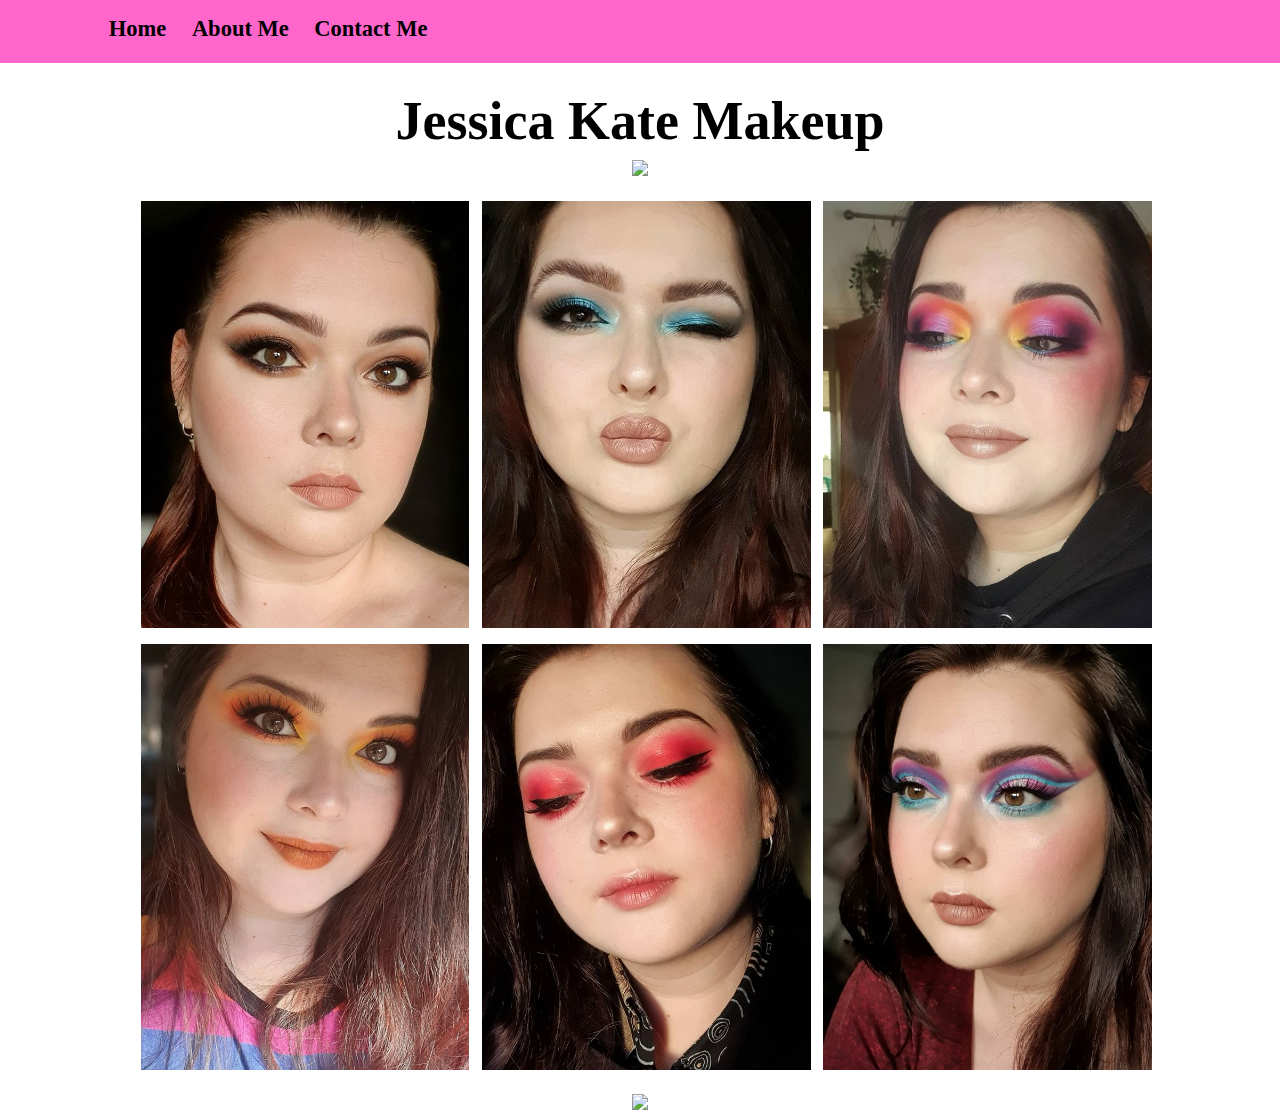
==== commit 5e9457f9: "css fixes" ====
--- a/index.html
+++ b/index.html
@@ -53,15 +53,15 @@
             </div>
             -->
         </div> 
+
         <div class="container">
-            <div class="header">
+            <div class="title">
                 <h1>Jessica Kate Makeup</h1>
                 <p style="text-align:center;">
                     <a href="https://www.instagram.com/jessicakatemakeup/"><img src="https://img.icons8.com/fluent/48/000000/instagram-new.png"/></a>
                 </p>
             </div>
-
-            <div class="content body-content">
+            <div class="content">
                 <div class="grid-container">
                     <!-- ROW 1 -->
                     <div class="grid-item">
@@ -147,7 +147,7 @@
                 </div>
             </div>
             <div class="footer">
-                Follow me on <a href="https://www.instagram.com/jessicakatemakeup/">Instagram</a>.
+                <a href="https://www.instagram.com/jessicakatemakeup/"><img src="https://img.icons8.com/fluent/48/000000/instagram-new.png"/></a>
             </div>
         </div>
         <script>
--- a/CSS/main.css
+++ b/CSS/main.css
@@ -2,90 +2,27 @@
 {
 	margin: 0;
     padding: 0;
-    /*border: 1px solid black;*/
 }
 
-.container
-{
-    width: 85vw;
-    margin: 0 auto;
-    position: relative;
-    min-height: 100vh;
-    padding: 0;
-    
-}
-
-html,
-body {
+html, body {
     height: 100vh;
+    width: 100vw;
     padding: 0;
     margin: 0;
     background-color: white;
 }
 
-
-
-.body-content 
-{
-    padding-left: 2vw;
-    padding-right: 2vw;
-    padding-top: 5vh;
-    padding-bottom: 5vh;
-    color: #000;
-    height: 100%;
-}
-
-.grid-container 
-{
-    display: grid;
-    grid-template-columns: auto;
-}
-
-.grid-item 
-{
-    background-color: white;
-    text-align: center;
-}
-
-.grid-img
-{
-    object-fit: contain;
-    width:100%;
-    margin-left: 1vw;
-}
-
-h1,h2
-{
-    text-align: center;
-}
-
-a
-{
-	text-decoration: none;
-	color:#00F;
-}
-
-.header
-{
-    margin-top: 10vh;
-}
-
-.footer 
-{
-    text-align: center;
-    margin-bottom: 15vh;
-}
-
 .navigation
 {
     width: 100%;
+    height: 5vh;
+    font-size: 2.5vh;
 	z-index: 9999;
 	top:0;
 	position:fixed;
     white-space: nowrap;
-    background-color: hotpink;    
-    padding: 2.5vh 2.5vw;
-    font-size: large;
+    background-color: #ff66cc;    
+    padding: 1vh 1vw;
 }
 
 .navigation a 
@@ -125,6 +62,69 @@
     padding-bottom: 1vh;
     padding-right: 2vw;
 	position: relative;
+}
+
+.container
+{
+    width: 80vw;
+    margin: 0 auto;
+    position: relative;
+    height: 100%;
+    min-height: 100%;
+    padding: 0;
+    font-size: 3vh;
+    
+}
+
+.title
+{
+    padding-top: 10vh;
+}
+
+
+.content 
+{
+    min-height: 70vh;
+    color: #000;
+    padding-top: 2vh;
+}
+
+.footer 
+{
+    width:100%;
+    text-align: center;
+	bottom:0;
+}
+
+.grid-container 
+{
+    display: grid;
+    grid-template-columns: auto;
+}
+
+.grid-item 
+{
+    background-color: white;
+    text-align: center;
+}
+
+.grid-img
+{
+    object-fit: contain;
+    width:100%;
+    margin-left: 1vw;
+    margin-bottom: 1vh;
+}
+
+h1
+{
+    text-align: center;
+}
+
+a
+{
+	text-decoration: none;
+	color:#00F;
 }
 
 .portfolio
@@ -167,7 +167,7 @@
     }
 }
 
-@media only screen and (min-width: 768px) 
+@media only screen and (min-width: 1080px) 
 {
     /* For desktops: */
     .grid-container 
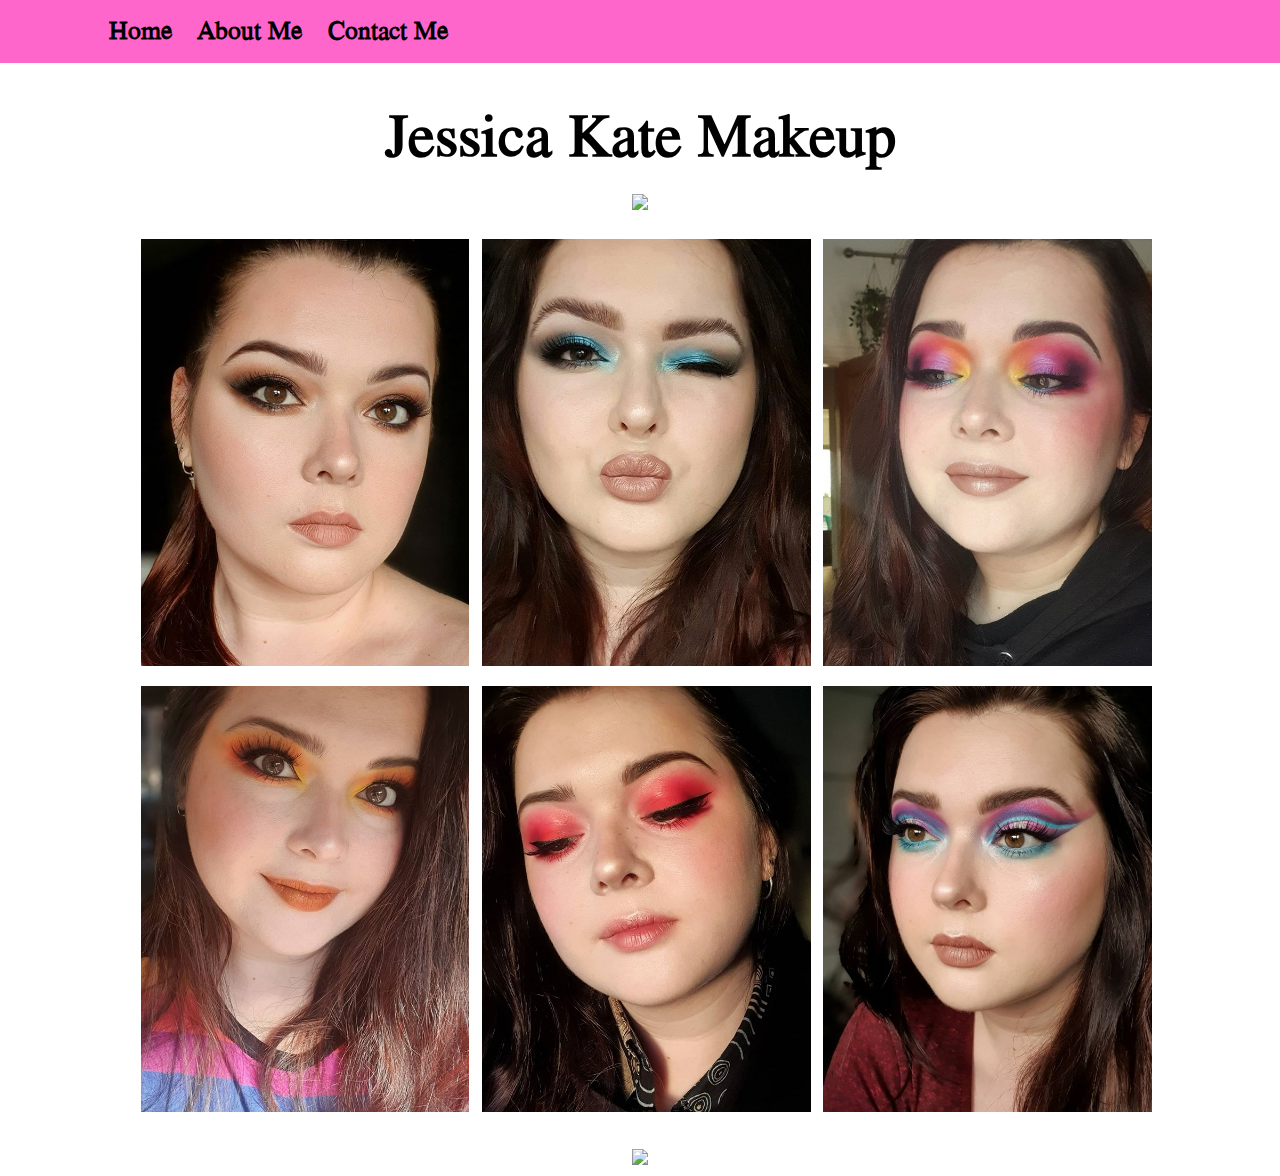
==== commit 0b74b9fb: "font update, and path fix" ====
--- a/index.html
+++ b/index.html
@@ -33,6 +33,13 @@
               }
             };
         </script>
+
+        <link href='https://fonts.googleapis.com/css?family=Jomolhari' rel='stylesheet'>
+        <style>
+        body {
+            font-family: 'Jomolhari';   
+        }
+        </style>
 
     </head>
     <body>
@@ -146,9 +153,13 @@
                     </div>
                 </div>
             </div>
-            <div class="footer">
-                <a href="https://www.instagram.com/jessicakatemakeup/"><img src="https://img.icons8.com/fluent/48/000000/instagram-new.png"/></a>
-            </div>
+            <div include-html="footer.html">
+                <!--
+                <div class="footer">
+                    <a href="https://www.instagram.com/jessicakatemakeup/"><img src="https://img.icons8.com/fluent/48/000000/instagram-new.png"/></a>
+                </div>
+                -->
+            </div> 
         </div>
         <script>
             includeHTML();
